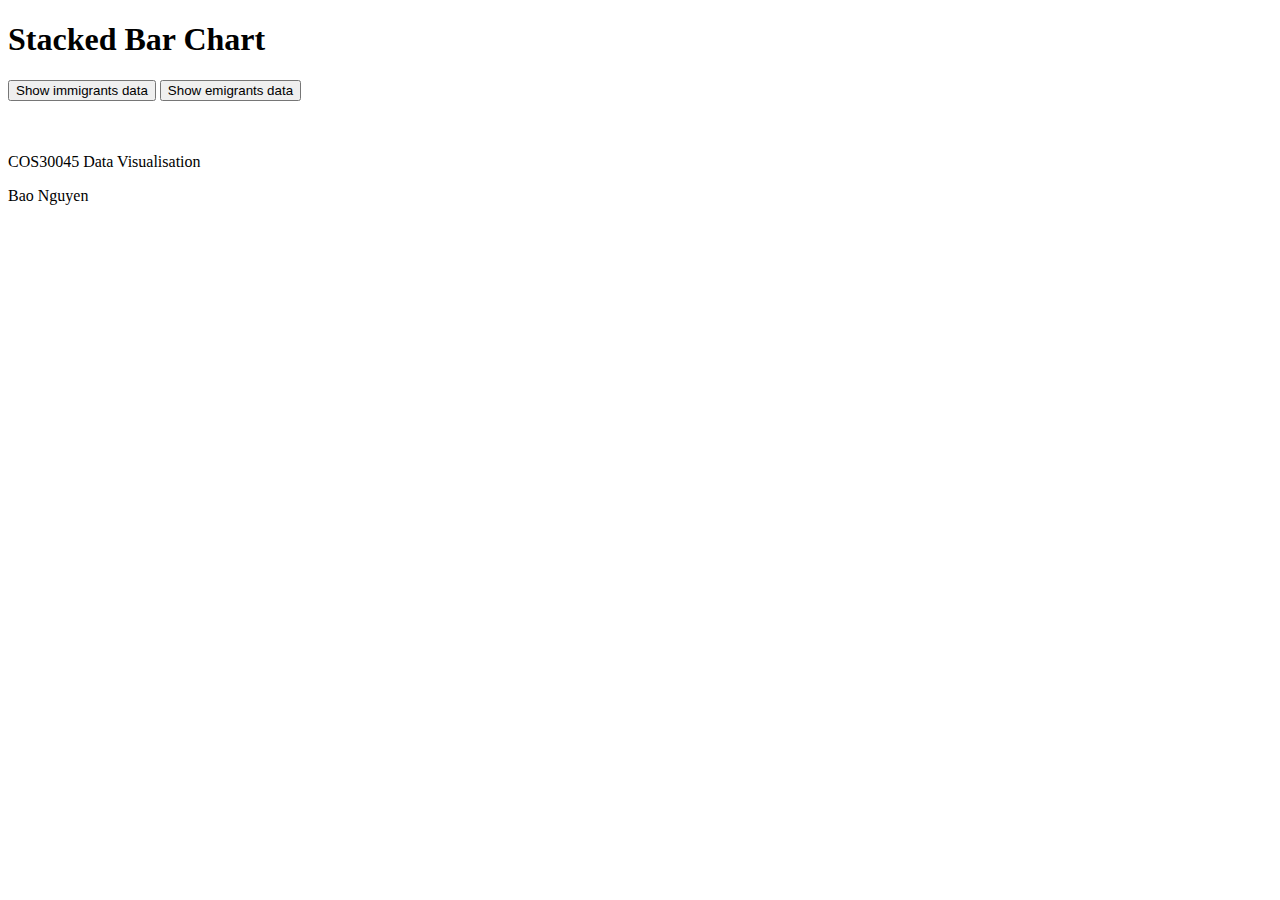
==== donut.html @ c451f5f7 "update donut chart" ====
<!DOCTYPE html>
<html lang="en">

<head>
	<meta charset="UTF-8"/>
	<meta name="description"	  content="Data Visualisation"/>
	<meta name="keywords"		  content="HTML, CSS, D3"/>
	<meta name="author"			  content="Bao Nguyen"/>

    <title>Task 7.3 Stacked bar chart</title>

    <script src="http://d3js.org/d3.v6.min.js"></script>
    <script src="./donut.js"></script>
</head>

<body>
    <h1>Stacked Bar Chart</h1>

    <button id="Ibutton">Show immigrants data</button>
    <button id="Ebutton">Show emigrants data</button>

    <br><br>

    <div id="my_dataviz"></div>

    <br>

    <footer>
        <p>COS30045 Data Visualisation</p>
        <p>Bao Nguyen</p>
    </footer>

</body>

</html>
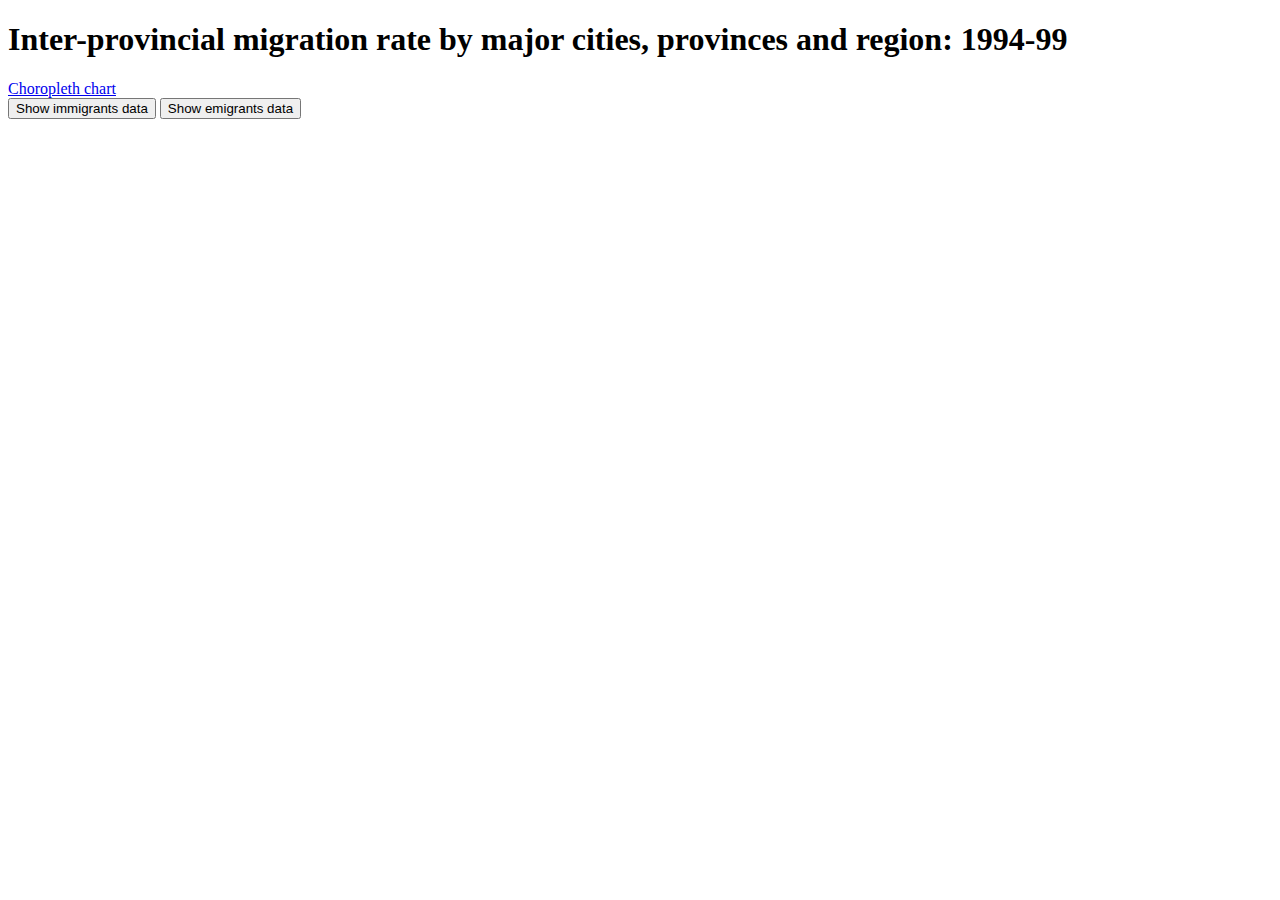
==== commit 8a264611: "fix error" ====
--- a/donut.html
+++ b/donut.html
@@ -9,12 +9,13 @@
 
     <title>Task 7.3 Stacked bar chart</title>
 
-    <script src="http://d3js.org/d3.v6.min.js"></script>
+    <script src="https://d3js.org/d3.v6.js"></script>
     <script src="./donut.js"></script>
 </head>
 
 <body>
-    <h1>Stacked Bar Chart</h1>
+    <h1>Inter-provincial migration rate by major cities, provinces and region: 1994-99</h1>
+    <a href="./index.html">Choropleth chart</a> <br>
 
     <button id="Ibutton">Show immigrants data</button>
     <button id="Ebutton">Show emigrants data</button>
@@ -25,11 +26,6 @@
 
     <br>
 
-    <footer>
-        <p>COS30045 Data Visualisation</p>
-        <p>Bao Nguyen</p>
-    </footer>
-
 </body>
 
 </html>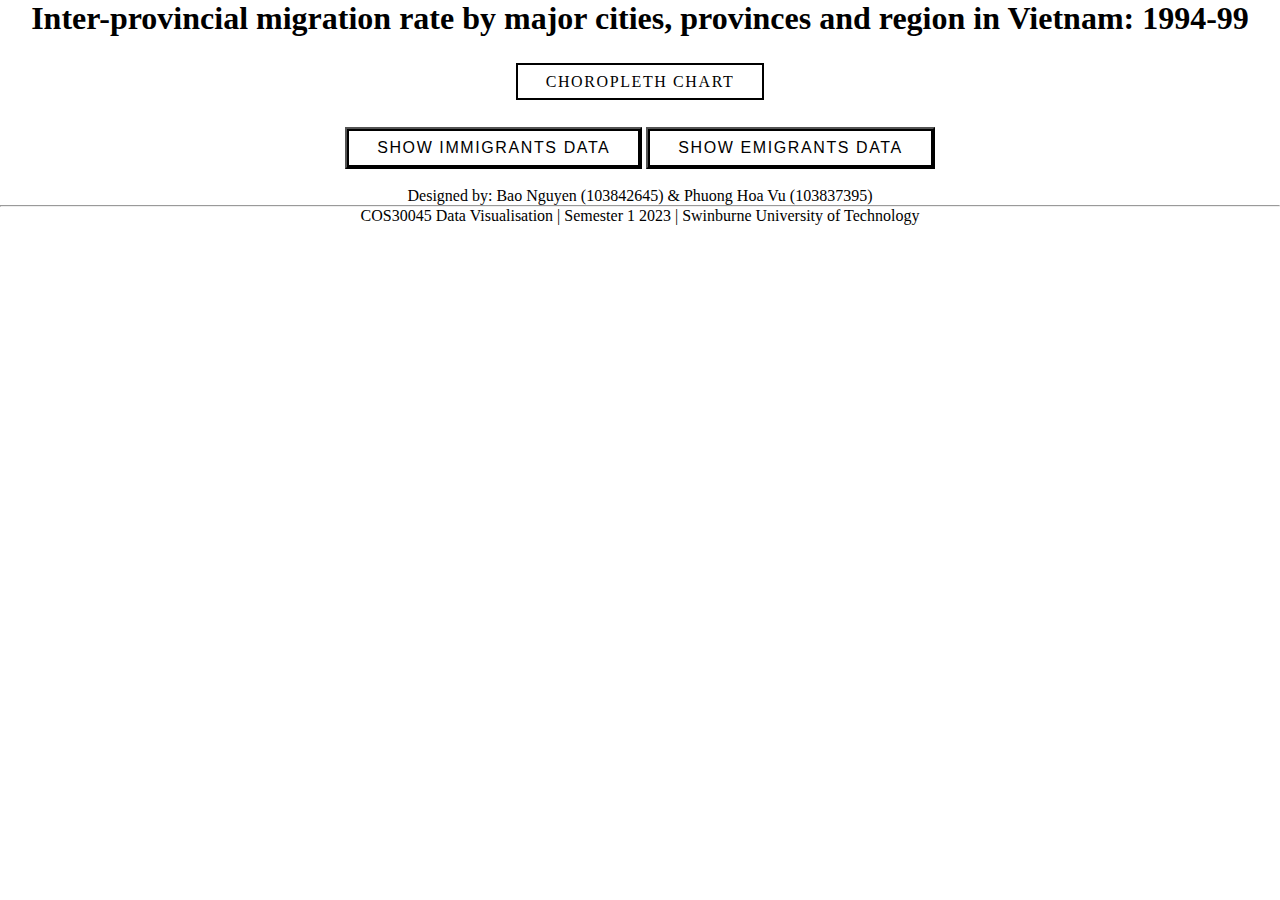
==== commit c7f2cd78: "website update" ====
--- a/donut.html
+++ b/donut.html
@@ -7,25 +7,35 @@
 	<meta name="keywords"		  content="HTML, CSS, D3"/>
 	<meta name="author"			  content="Bao Nguyen"/>
 
-    <title>Task 7.3 Stacked bar chart</title>
+    <title>COS30045 final project</title>
 
     <script src="https://d3js.org/d3.v6.js"></script>
     <script src="./donut.js"></script>
+    <link rel="stylesheet" href="style.css">
+
 </head>
 
 <body>
-    <h1>Inter-provincial migration rate by major cities, provinces and region: 1994-99</h1>
-    <a href="./index.html">Choropleth chart</a> <br>
+    <h1>Inter-provincial migration rate by major cities, provinces and region in Vietnam: 1994-99</h1>
+    <br>
+    <br>
+    <a href="./index.html" style=" --clr:#1e9bff"><span1>Choropleth chart</span1></a> 
+    <br>
+    <br>
+    <br>
+    <button id="Ibutton"><span1>Show immigrants data</span1></button>
+    <button id="Ebutton"><span1>Show emigrants data</span1></button>
 
-    <button id="Ibutton">Show immigrants data</button>
-    <button id="Ebutton">Show emigrants data</button>
-
-    <br><br>
+    
 
     <div id="my_dataviz"></div>
 
     <br>
-
+    <p> Designed by: Bao Nguyen (103842645)   & Phuong Hoa Vu (103837395)</p>
 </body>
-
+<footer>
+    <hr>
+    
+       <p>COS30045 Data Visualisation | Semester 1 2023 | Swinburne University of Technology</p>
+</footer>
 </html>--- a/style.css
+++ b/style.css
@@ -0,0 +1,127 @@
+*
+{
+  padding: 0;
+  margin: 0;
+  box-sizing: border-box;
+}
+
+.hero 
+{
+  height: 100vh;
+  width: 100%;
+  background-image: url(https://scienceline.org/wp-content/uploads/2020/09/Out_of_Ethiopia_shadow_WALK_clouds_text.gif);
+  background-position: center;
+  background-size: cover;
+  color: #fff;
+  
+}
+
+.content
+{
+  color: #fff;
+  position: absolute;
+  top: 50%;
+  left: 10%;
+  transform: translateY(-50%);
+  z-index: 2;
+  font-size: 50px;
+  margin: 10px 0 30px;
+  line-height: 80px;
+}
+
+.note
+{
+  color: red;
+}
+.text
+{
+  font-size: 17px;
+  text-align: justify;
+  padding: 25px;
+}
+
+body, footer
+{
+  justify-content: center;
+  align-items: center;
+  text-align: center;
+  overflow-x: hidden;
+}
+
+span
+{
+  font-size: 18px;
+}
+
+/* button */
+a, button
+{
+  position: relative;
+  background: #000;
+  color: #000;
+  text-decoration: none;
+  text-transform: uppercase;
+  font-size: 1em;
+  letter-spacing: 0.1em;
+  font-weight: 200;
+  padding: 10px 30px;
+  transition: 0.5s;
+}
+a:hover, button:hover
+{
+  background: var(--clr);
+  color: var(--clr);
+  letter-spacing: 0.25em;
+  box-shadow: 0 0 35px var(--clr);
+}
+
+a:before, button:before
+{
+  content: "";
+  position: absolute;
+  inset: 2px;
+  background: white;
+
+}
+
+a span1, button span1
+{
+  position: relative;
+  z-index: 1;
+}
+
+.center {
+    text-align: center;
+}
+#tooltip h3 {
+    margin:2px;
+    font-size:14px;
+}
+
+#tooltip {
+        position: absolute;           
+        background:rgba(0,0,0,0.8);
+        text-align: left;
+        border:5px;
+        border-radius:5px;
+        font: 12px sans-serif;        
+        width:auto;
+        padding:6px;
+        color:white;
+        opacity:0;
+        pointer-events: none;
+}
+
+.year.label {
+    font: 300 2.5em "Inter";
+    fill: gray;
+  }
+  
+  .helper.label {
+    font: 150 1em "Inter";
+    fill: gray;
+  }
+
+
+
+  /* https://scienceline.org/2020/09/invasive-humans/ */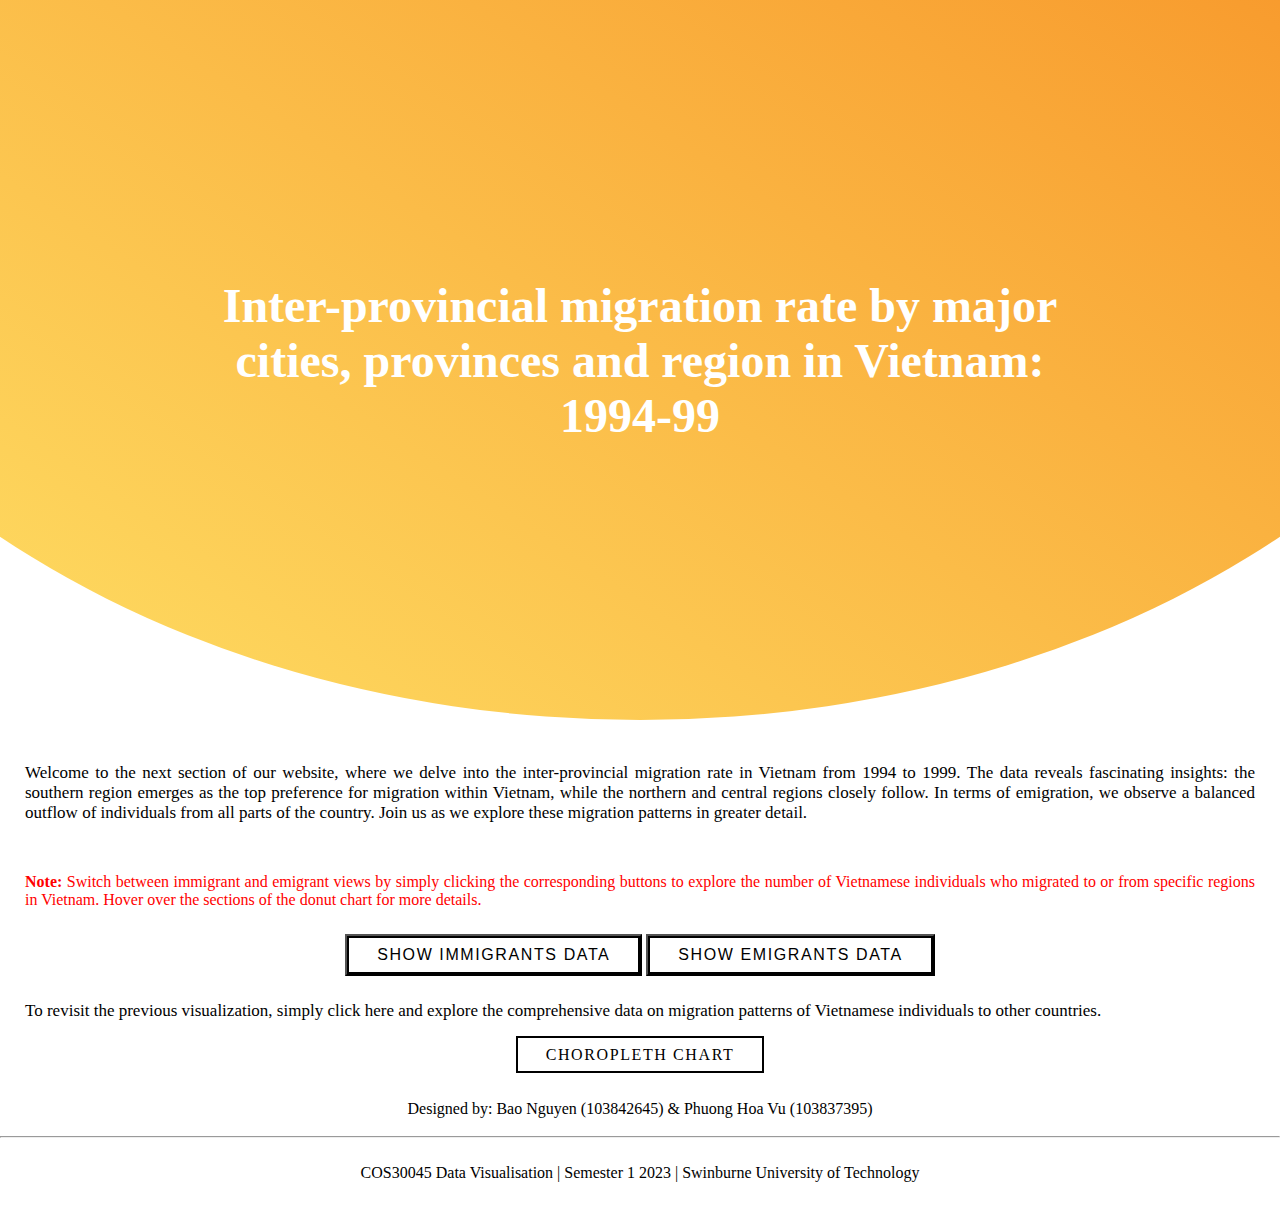
==== commit 4971c798: "header update" ====
--- a/donut.html
+++ b/donut.html
@@ -16,26 +16,45 @@
 </head>
 
 <body>
-    <h1>Inter-provincial migration rate by major cities, provinces and region in Vietnam: 1994-99</h1>
+    <section>
+        <div class="curve">
+            <h1>Inter-provincial migration rate by major cities, provinces and region in Vietnam: 1994-99</h1>
+        </div>
+    </section>
+    
     <br>
-    <br>
+    <p class="text">
+        Welcome to the next section of our website, where we delve into the inter-provincial migration rate in Vietnam from 1994 to 1999. 
+        The data reveals fascinating insights: the southern region emerges as the top preference for migration within Vietnam, 
+        while the northern and central regions closely follow. In terms of emigration, 
+        we observe a balanced outflow of individuals from all parts of the country. 
+        Join us as we explore these migration patterns in greater detail.
+
+    </p>
+    <p class="note">
+        <b>Note:</b> Switch between immigrant and emigrant views by simply clicking the corresponding buttons to 
+        explore the number of Vietnamese individuals who migrated to or from specific regions in Vietnam. 
+        Hover over the sections of the donut chart for more details.  
+        
+    </p>
+    <button id="Ibutton"><span1>Show immigrants data</span1></button>
+    <button id="Ebutton"><span1>Show emigrants data</span1></button>
+
+
+    <div id="my_dataviz" class="corkscrew-animation"></div>
+    <p class="text">
+        To revisit the previous visualization, simply click here 
+        and explore the comprehensive data on migration patterns of Vietnamese individuals to other countries.
+    </p>
     <a href="./index.html" style=" --clr:#1e9bff"><span1>Choropleth chart</span1></a> 
     <br>
     <br>
     <br>
-    <button id="Ibutton"><span1>Show immigrants data</span1></button>
-    <button id="Ebutton"><span1>Show emigrants data</span1></button>
-
-    
-
-    <div id="my_dataviz"></div>
-
-    <br>
     <p> Designed by: Bao Nguyen (103842645)   & Phuong Hoa Vu (103837395)</p>
 </body>
+<br>
+<hr>
 <footer>
-    <hr>
-    
        <p>COS30045 Data Visualisation | Semester 1 2023 | Swinburne University of Technology</p>
 </footer>
 </html>--- a/style.css
+++ b/style.css
@@ -12,26 +12,49 @@
   background-image: url(https://scienceline.org/wp-content/uploads/2020/09/Out_of_Ethiopia_shadow_WALK_clouds_text.gif);
   background-position: center;
   background-size: cover;
+  background-attachment: fixed;
   color: #fff;
   
 }
 
-.content
-{
+
+.content {
   color: #fff;
   position: absolute;
   top: 50%;
-  left: 10%;
-  transform: translateY(-50%);
+  left: 50%;
+  transform: translate(-50%, -50%);
+  text-align: center;
   z-index: 2;
-  font-size: 50px;
-  margin: 10px 0 30px;
-  line-height: 80px;
+  font-size: 4vw;
+  line-height: 6vw;
+  white-space: nowrap; 
+}
+
+.blockquote
+{
+  max-width: 100vw  ;
+  margin: 1px 20px;
+  padding: 10px;
+  background: #f8fffe;
+  border: 1px solid #b0d2b0;
+  color: #0b4237;
+  box-sizing: border-box;
+  font-style: italic;
+  font-family: "Gelasio", serif;
+  font-size: 1.15em;
+}
+
+.blockquote-bordered
+{
+  border-left-width: 10px;
 }
 
 .note
 {
   color: red;
+  text-align: justify;
+  padding: 25px;
 }
 .text
 {
@@ -46,6 +69,11 @@
   align-items: center;
   text-align: center;
   overflow-x: hidden;
+}
+
+footer
+{
+padding: 2%;
 }
 
 span
@@ -122,6 +150,66 @@
     fill: gray;
   }
 
-
-
+  @keyframes corkscrew {
+    0% {
+      transform: scale(0) rotateZ(90deg);
+    }
+    50% {
+      transform: scale(1.2) rotateZ(180deg);
+    }
+    80% {
+      transform: scale(1.1) rotateZ(270deg);
+    }
+    100% {
+      transform: scale(1) rotateZ(360deg);
+    }
+  }
+  
+  .corkscrew-animation {
+    animation-name: corkscrew;
+    animation-duration: 3s;
+    animation-timing-function: ease-in;
+    animation-iteration-count: 1;
+  }
+  
+  section
+  {
+    position: relative;
+    width: 100%;
+    height: 80vh;
+    display: flex;
+    justify-content: center;
+    align-items: center;
+    overflow: hidden;
+  }
+
+  section::before
+  {
+    content: '';
+    position: absolute;
+    top: 0;
+    left: 0;
+    width: 100%;
+    height: 100%;
+    background: linear-gradient(45deg, 	#FFE569, #F79327);
+    border-radius: 0 0 50% 50%/0 0 100% 100%;
+    transform: scaleX(1.5);
+  }
+  section .curve
+  {
+    position: relative;
+    z-index: 1;
+    margin: 0 auto;
+    max-width: 900px;
+    text-align: center;
+  }
+  section .curve h1
+  {
+    margin: 0;
+    padding: 0;
+    color: #fff;
+    font-size: 3em;
+  }
+
+ 
   /* https://scienceline.org/2020/09/invasive-humans/ */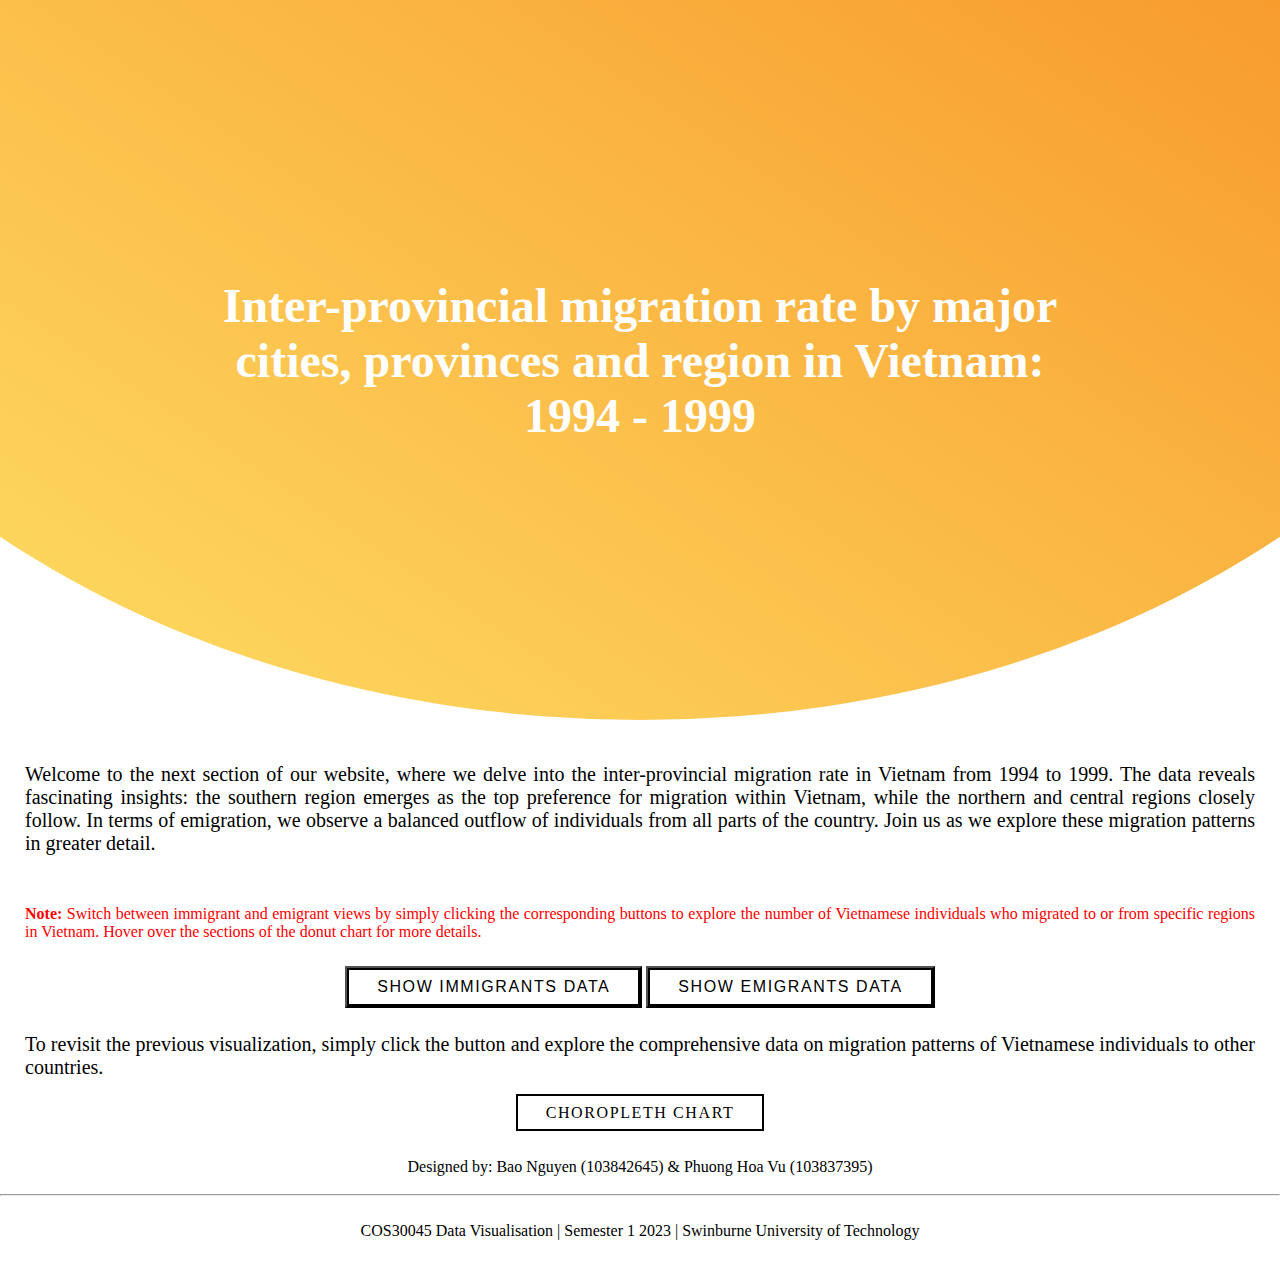
==== commit 6d854af3: "Update donut.html" ====
--- a/donut.html
+++ b/donut.html
@@ -18,7 +18,7 @@
 <body>
     <section>
         <div class="curve">
-            <h1>Inter-provincial migration rate by major cities, provinces and region in Vietnam: 1994-99</h1>
+            <h1>Inter-provincial migration rate by major cities, provinces and region in Vietnam: 1994 - 1999</h1>
         </div>
     </section>
     
@@ -43,7 +43,7 @@
 
     <div id="my_dataviz" class="corkscrew-animation"></div>
     <p class="text">
-        To revisit the previous visualization, simply click here 
+        To revisit the previous visualization, simply click the button
         and explore the comprehensive data on migration patterns of Vietnamese individuals to other countries.
     </p>
     <a href="./index.html" style=" --clr:#1e9bff"><span1>Choropleth chart</span1></a> 
--- a/style.css
+++ b/style.css
@@ -58,7 +58,7 @@
 }
 .text
 {
-  font-size: 17px;
+  font-size: 20px;
   text-align: justify;
   padding: 25px;
 }
